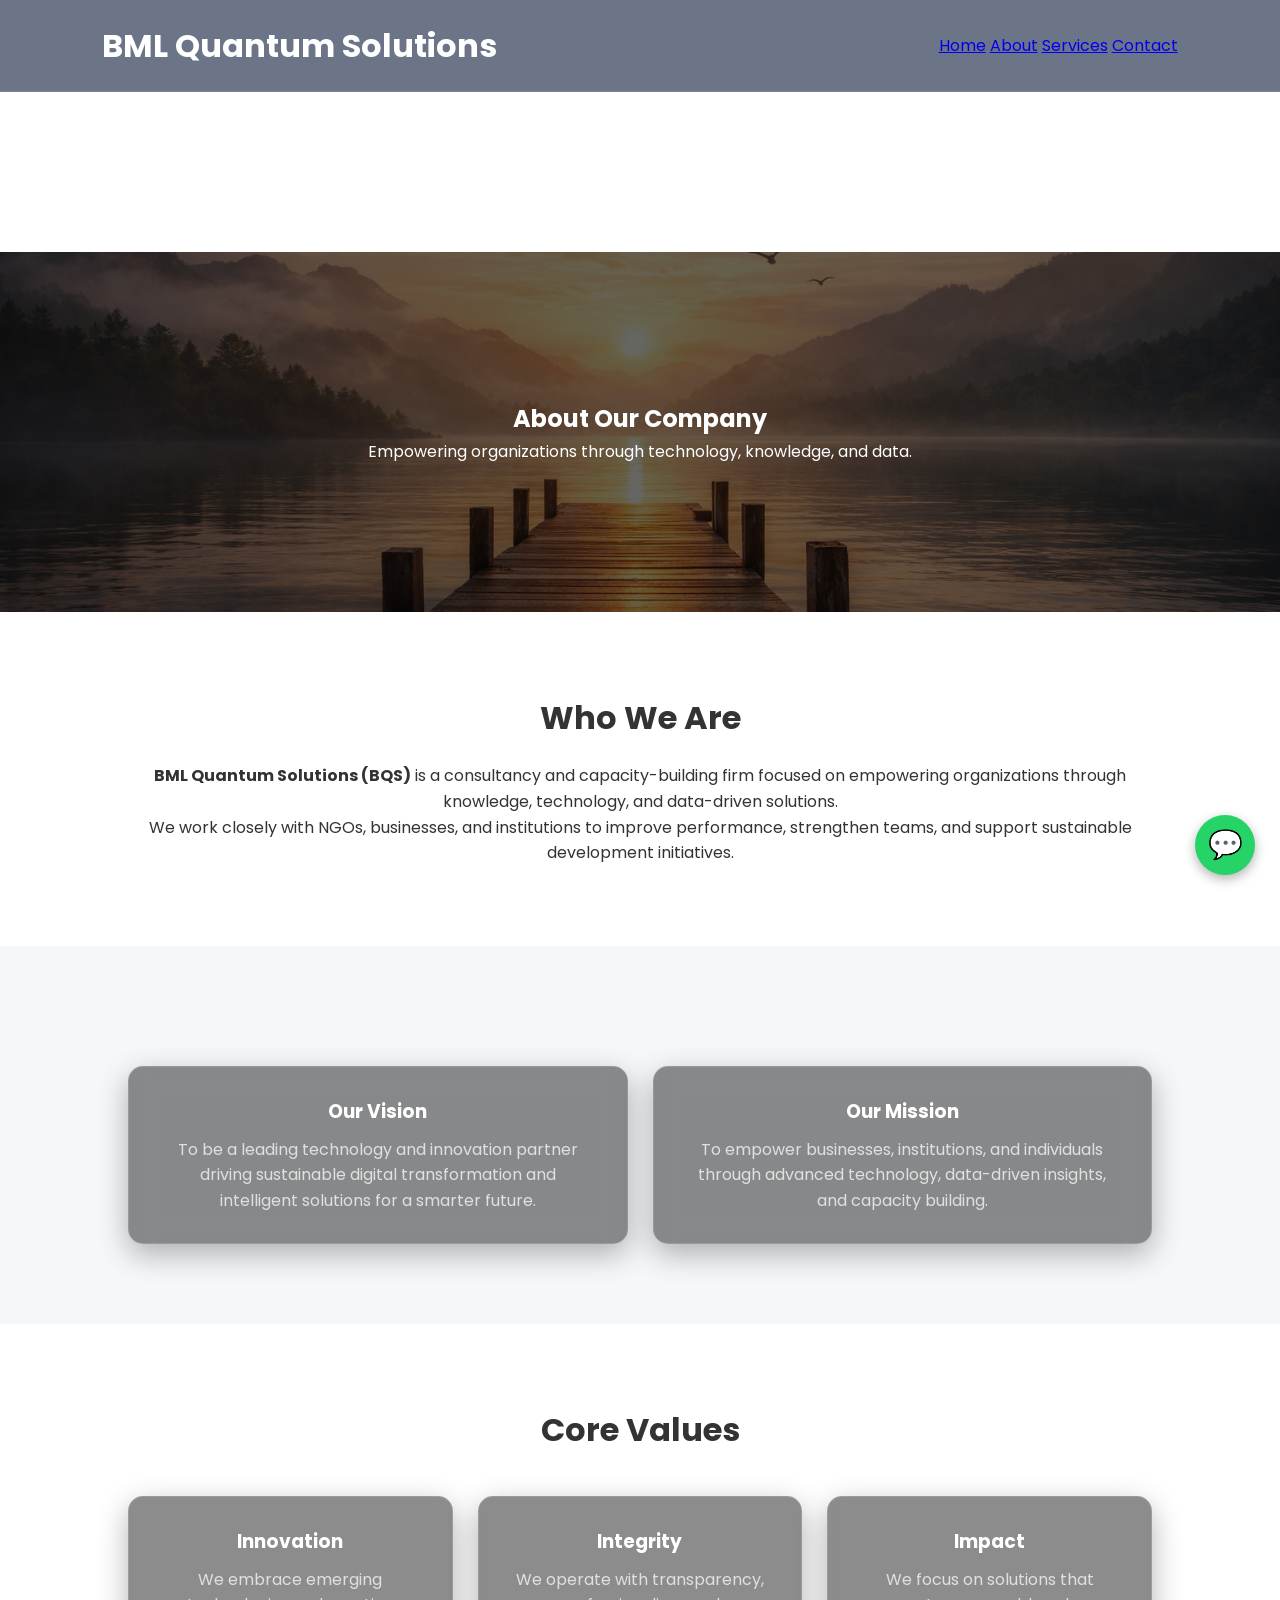
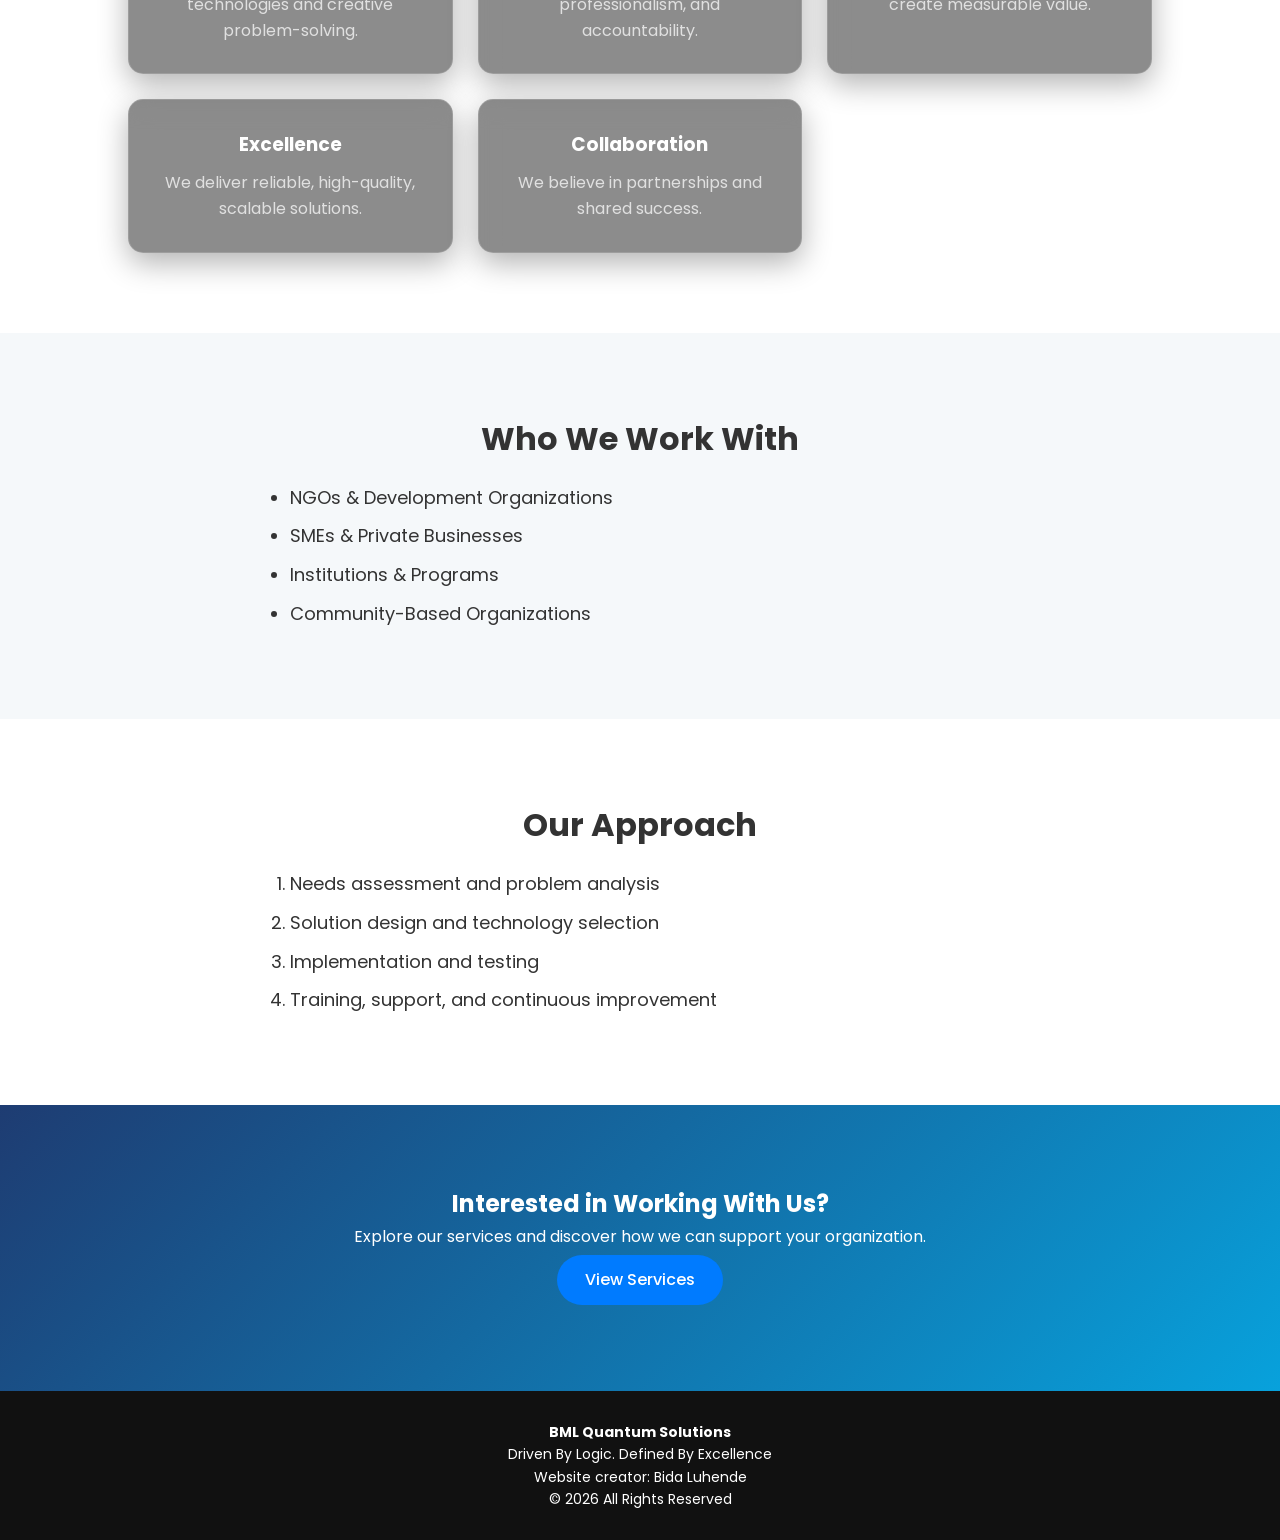
==== about.html @ d6b13e81 "initial commit" ====
<!DOCTYPE html>
<html>

<head>

<meta charset="UTF-8">
<meta name="viewport" content="width=device-width, initial-scale=1.0">

<title>About | BML Quantum Solutions</title>

<link rel="stylesheet" href="style.css">


<link href="https://fonts.googleapis.com/css2?family=Poppins:wght@300;400;600&display=swap" rel="stylesheet">

</head>

<a href="https://wa.me/255744140846" class="whatsapp-float" target="_blank">
💬
</a>
<script src="script.js"></script>

<body>

<header class="navbar">

<h1 class="logo">BML Quantum Solutions</h1>

<nav>
<a href="index.html">Home</a>
<a href="about.html">About</a>
<a href="services.html">Services</a>
<a href="contact.html">Contact</a>
</nav>

</header>

<!--  Section  -->
<section class="section reveal"></section>
<!-- HERO BANNER -->

<section class="page-hero">

<h2>About Our Company</h2>

<p>Empowering organizations through technology, knowledge, and data.</p>

</section>


<!-- WHO WE ARE -->

<section class="section">

<h2>Who We Are</h2>

<p>
<strong>BML Quantum Solutions (BQS)</strong> is a consultancy and capacity-building firm focused on empowering organizations through knowledge, technology, and data-driven solutions.
</p>

<p>
We work closely with NGOs, businesses, and institutions to improve performance, strengthen teams, and support sustainable development initiatives.
</p>

</section>


<!-- VISION + MISSION -->

<section class="section bg-light">

<div class="services-grid">

<div class="card">
<h3>Our Vision</h3>
<p>
To be a leading technology and innovation partner driving sustainable digital transformation and intelligent solutions for a smarter future.
</p>
</div>

<div class="card">
<h3>Our Mission</h3>
<p>
To empower businesses, institutions, and individuals through advanced technology, data-driven insights, and capacity building.
</p>
</div>

</div>

</section>


<!-- VALUES -->

<section class="section">

<h2>Core Values</h2>

<div class="services-grid">

<div class="card">
<h3>Innovation</h3>
<p>We embrace emerging technologies and creative problem-solving.</p>
</div>

<div class="card">
<h3>Integrity</h3>
<p>We operate with transparency, professionalism, and accountability.</p>
</div>

<div class="card">
<h3>Impact</h3>
<p>We focus on solutions that create measurable value.</p>
</div>

<div class="card">
<h3>Excellence</h3>
<p>We deliver reliable, high-quality, scalable solutions.</p>
</div>

<div class="card">
<h3>Collaboration</h3>
<p>We believe in partnerships and shared success.</p>
</div>

</div>

</section>


<!-- WHO WE WORK WITH -->

<section class="section bg-light">

<h2>Who We Work With</h2>

<ul class="list">

<li>NGOs & Development Organizations</li>
<li>SMEs & Private Businesses</li>
<li>Institutions & Programs</li>
<li>Community-Based Organizations</li>

</ul>

</section>


<!-- APPROACH -->

<section class="section">

<h2>Our Approach</h2>

<ol class="list">

<li>Needs assessment and problem analysis</li>
<li>Solution design and technology selection</li>
<li>Implementation and testing</li>
<li>Training, support, and continuous improvement</li>

</ol>

</section>


<!-- CALL TO ACTION -->

<section class="cta">

<h2>Interested in Working With Us?</h2>

<p>Explore our services and discover how we can support your organization.</p>

<a href="services.html" class="btn">View Services</a>

</section>


<footer>

<p><strong>BML Quantum Solutions</strong></p>

<p>Driven By Logic. Defined By Excellence</p>

<p>Website creator: Bida Luhende</p>

<p>© 2026 All Rights Reserved</p>

</footer>

</body>

</html>
---- style.css ----
/* ================= GLOBAL RESET ================= */

*{
margin:0;
padding:0;
box-sizing:border-box;
}

body{
font-family:'Poppins', sans-serif;
line-height:1.6;
color:#333;
background:#ffffff;
overflow-x:hidden;
}

/* ================= NAVBAR (GLASS) ================= */

.navbar{
position:sticky;
top:0;

display:flex;
justify-content:space-between;
align-items:center;

padding:20px 8%;

background:rgba(10,26,58,0.6);
backdrop-filter:blur(12px);

color:white;
z-index:1000;
border-bottom:1px solid rgba(255,255,255,0.1);
}

/* ================= HERO ================= */

.hero{
height:90vh;

background:
linear-gradient(rgba(0,0,0,0.5),rgba(0,0,0,0.5)),
url("images/technology.png");

background-size:cover;
background-position:center;

display:flex;
align-items:center;
justify-content:center;
text-align:center;

color:white;
padding:20px;
}

.hero h2{
font-size:50px;
margin-bottom:20px;
}

.hero p{
font-size:20px;
margin-bottom:25px;
}

/* ================= VIDEO HERO ================= */

.video-hero{
position:relative;
height:90vh;
overflow:hidden;

display:flex;
align-items:center;
justify-content:center;
text-align:center;
color:white;
}

.hero-video{
position:absolute;
top:0;
left:0;
width:100%;
height:100%;
object-fit:cover;
z-index:-1;
}

/* GLASS OVERLAY */

.hero-overlay{
background:rgba(255,255,255,0.08);
backdrop-filter:blur(12px);
border:1px solid rgba(255,255,255,0.2);

padding:40px;
border-radius:15px;
}

.hero-overlay h2{
font-size:50px;
margin-bottom:20px;
}

.hero-overlay p{
font-size:20px;
margin-bottom:25px;
}

/* ================= PAGE HERO ================= */

.page-hero{
height:40vh;

display:flex;
flex-direction:column;
align-items:center;
justify-content:center;

text-align:center;
color:white;

background:
linear-gradient(rgba(0,0,0,0.6),rgba(0,0,0,0.6)),
url("images/about.png");

background-size:cover;
background-position:center;
}

.services-hero{
background:
linear-gradient(rgba(0,0,0,0.6),rgba(0,0,0,0.6)),
url("images/services.png");
}

.contact-hero{
background:
linear-gradient(rgba(0,0,0,0.6),rgba(0,0,0,0.6)),
url("images/contact.png");
}

/* ================= BUTTONS ================= */

.btn{
display:inline-block;
padding:12px 28px;
background:#007bff;
color:white;
text-decoration:none;
border-radius:30px;
margin:6px;
font-weight:500;
transition:0.3s;
}

.btn:hover{
background:#0056b3;
transform:translateY(-2px);
}

.btn-outline{
background:transparent;
border:2px solid white;
}

/* ================= SECTIONS ================= */

.section{
padding:80px 10%;
text-align:center;
}

.section h2{
font-size:32px;
margin-bottom:20px;
}

.bg-light{
background:#f5f8fa;
}

/* ================= GRID ================= */

.services-grid{
display:grid;
grid-template-columns:repeat(auto-fit,minmax(250px,1fr));
gap:25px;
margin-top:40px;
}

/* ================= GLASSMORPHISM CARD ================= */

.card{

background: rgba(0, 0, 0, 0.45); /* darker glass */

backdrop-filter: blur(12px);

border: 1px solid rgba(255,255,255,0.2);

padding: 30px;
border-radius: 15px;

box-shadow: 0 10px 30px rgba(0,0,0,0.3);

/* ✅ TEXT FIX */
color: white;

transition: all 0.4s ease;
}

.card:hover{
transform: translateY(-10px) scale(1.03);
box-shadow: 0 20px 50px rgba(0,0,0,0.4);
}

/* TEXT HIERARCHY */

.card h3{
margin-bottom:10px;
color:#ffffff;
}

.card p,
.card li{
color:#e0e0e0;
}

.card ul{
padding-left:18px;
}

.card li{
margin-bottom:6px;
}

.card{
border: 1px solid rgba(255,255,255,0.15);
}

.card:hover{
box-shadow: 0 0 25px rgba(0,123,255,0.3);
}

/* ================= LIST ================= */

.list{
max-width:700px;
margin:auto;
margin-top:20px;
text-align:left;
}

.list li{
margin:10px 0;
font-size:18px;
}

/* ================= CONTACT FORM ================= */

.contact-form{
max-width:600px;
margin:auto;
display:flex;
flex-direction:column;
gap:15px;
margin-top:30px;
}

.contact-form input,
.contact-form textarea{
padding:12px;
border-radius:8px;
border:1px solid #ccc;
font-size:16px;
}

.contact-form textarea{
resize:none;
}

/* ================= CTA ================= */

.cta{
padding:80px 10%;
text-align:center;
color:white;

background: linear-gradient(-45deg,#0a1a3a,#007bff,#00c3ff,#1e3c72);
background-size:400% 400%;
animation:gradientMove 10s ease infinite;
}

/* ================= FOOTER ================= */

footer{
background:#111;
color:white;
text-align:center;
padding:30px;
font-size:14px;
}

/* ================= WHATSAPP BUTTON ================= */

.whatsapp-float{
position:fixed;
bottom:25px;
right:25px;

background:#25D366;
color:white;

font-size:28px;

width:60px;
height:60px;

display:flex;
align-items:center;
justify-content:center;

border-radius:50%;

text-decoration:none;

box-shadow:0 4px 12px rgba(0,0,0,0.3);

z-index:1000;

transition:0.3s;
}

.whatsapp-float:hover{
transform:scale(1.1);
}

/* ================= SCROLL ANIMATION ================= */

.reveal{
opacity:0;
transform:translateY(60px);
transition:all 1s ease;
}

.reveal.active{
opacity:1;
transform:translateY(0);
}

/* ================= STATS ================= */

.stats{
display:flex;
justify-content:center;
gap:60px;
padding:80px;
background:#f5f7fa;
text-align:center;
}

.stat h2{
font-size:48px;
color:#007bff;
}

/* ================= GRADIENT ANIMATION ================= */

@keyframes gradientMove{
0%{background-position:0% 50%;}
50%{background-position:100% 50%;}
100%{background-position:0% 50%;}
}

/* ================= MOBILE ================= */

@media(max-width:768px){

.navbar{
flex-direction:column;
gap:10px;
}

.hero h2,
.hero-overlay h2{
font-size:32px;
}

.section{
padding:60px 8%;
}

.stats{
flex-direction:column;
gap:30px;
}

}
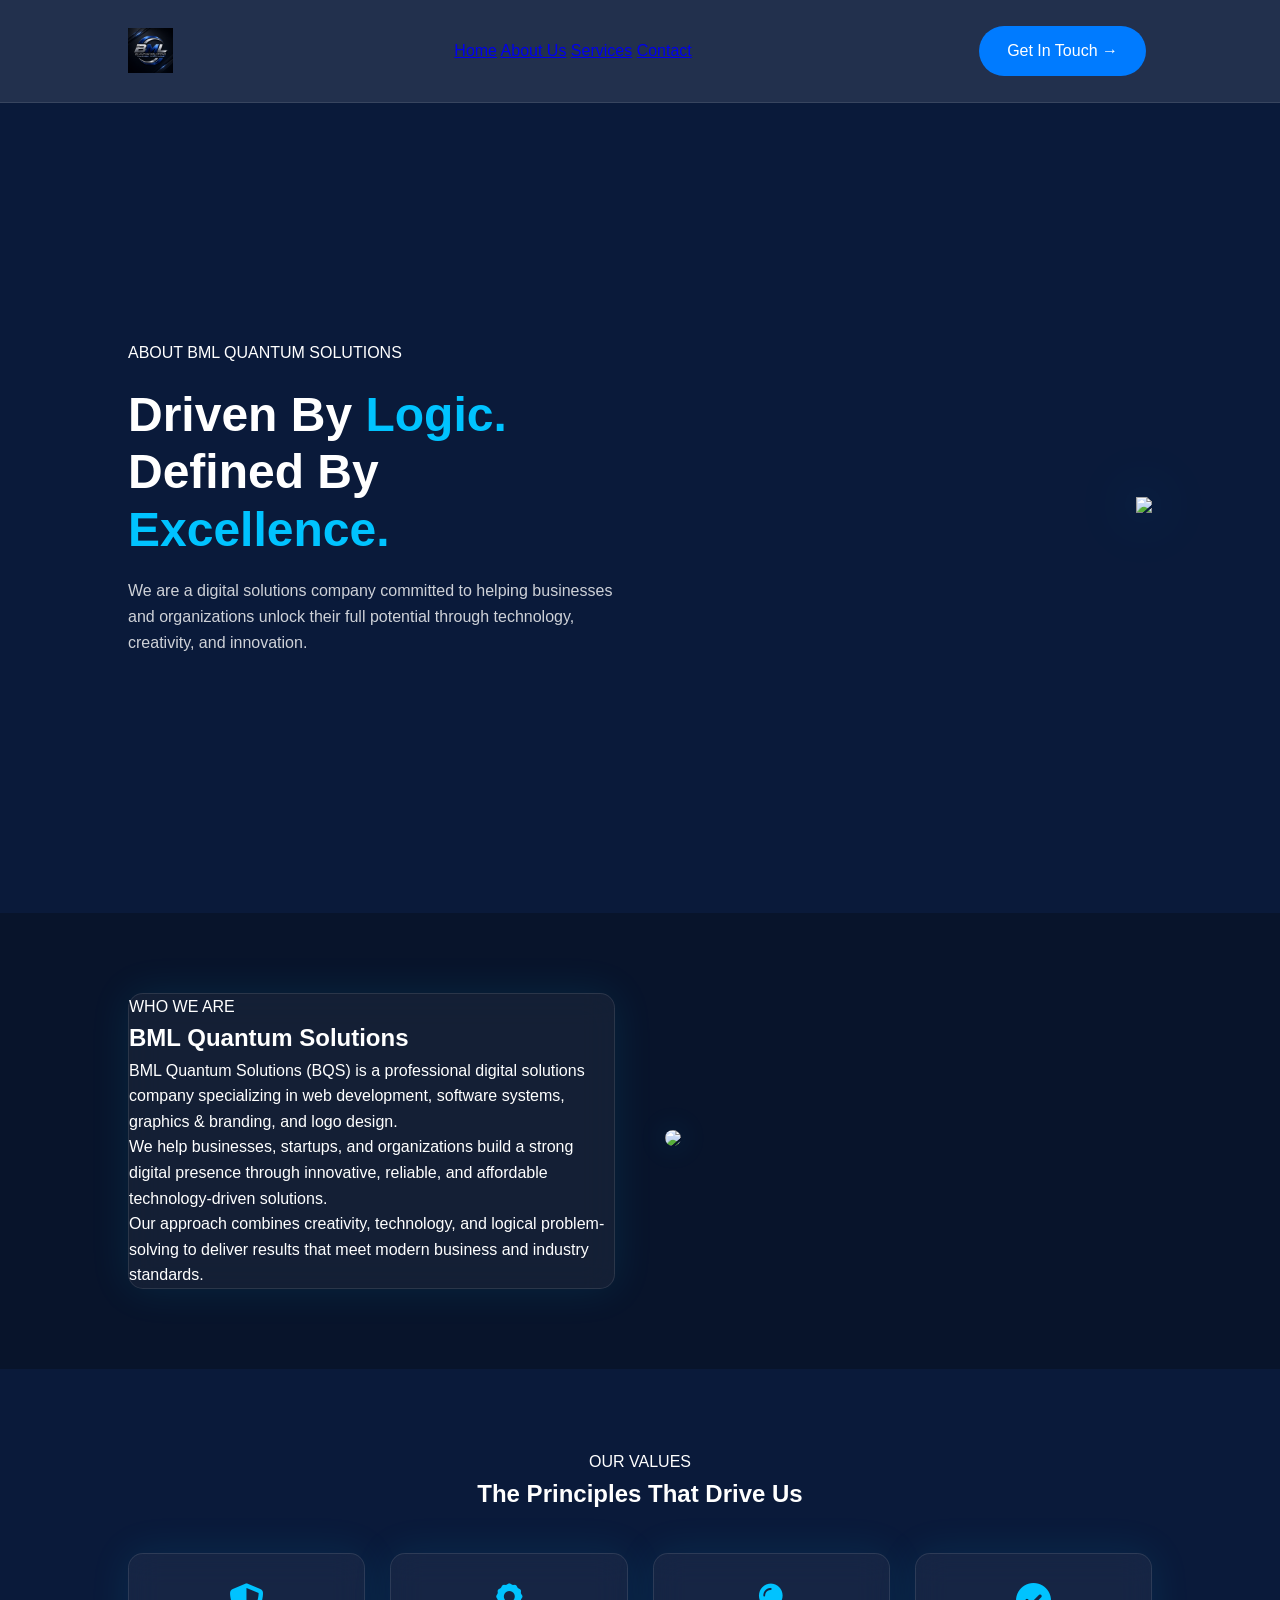
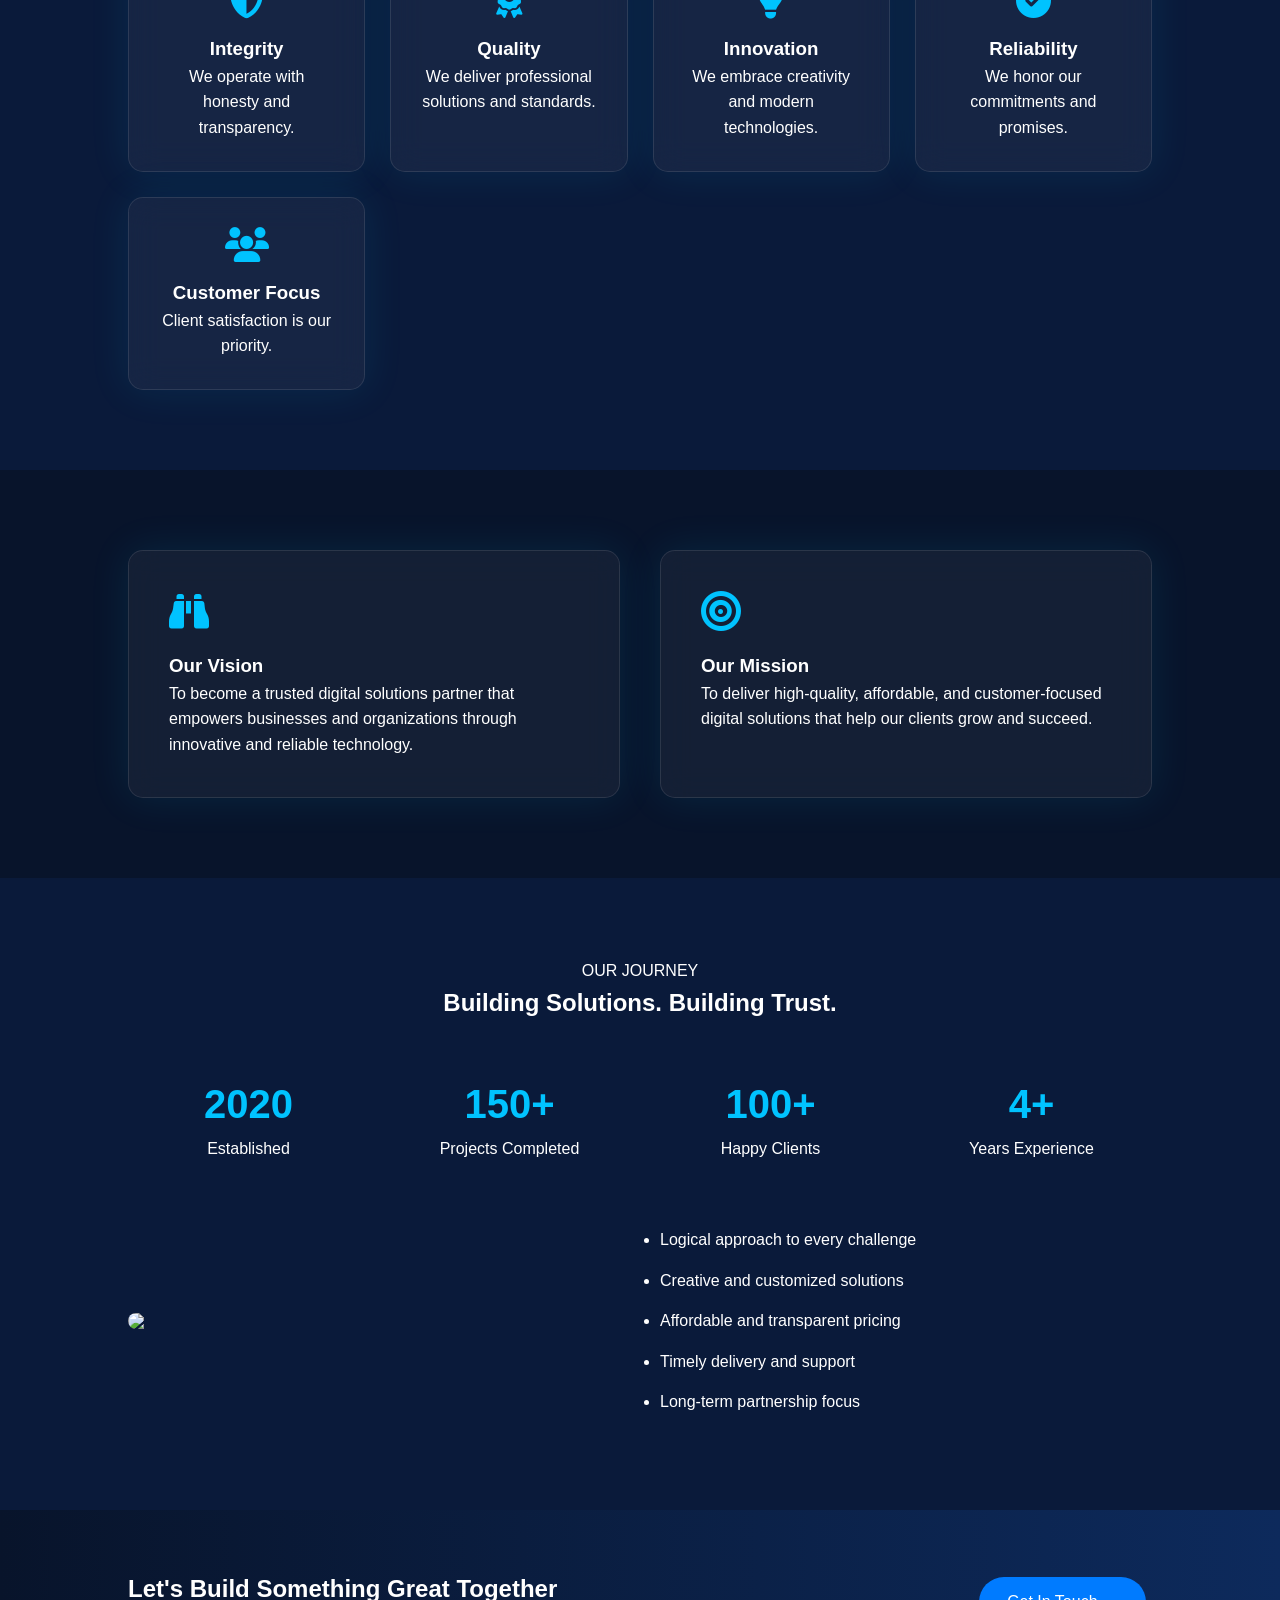
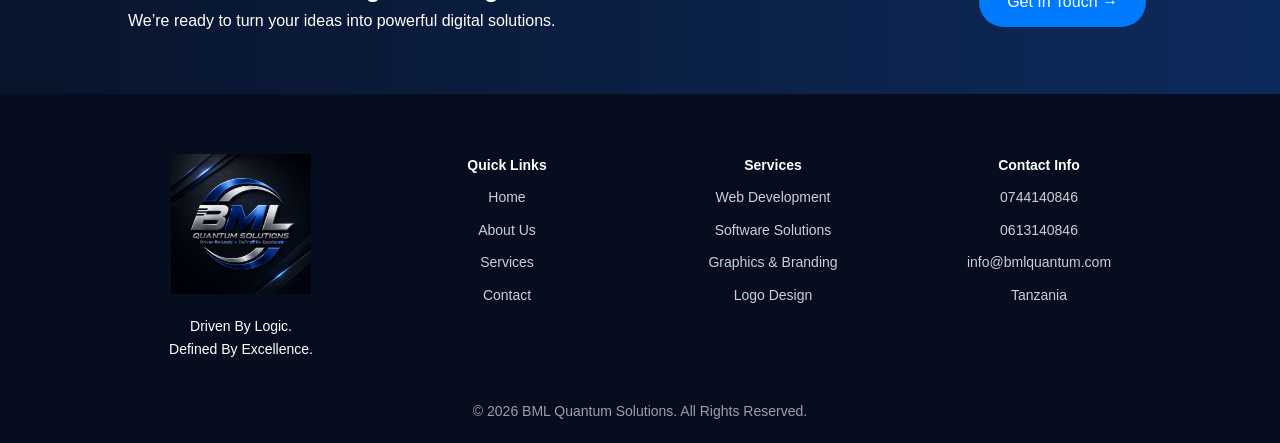
==== commit c9ba1e6d: "Modifying the templates to have a proffesional appearance" ====
--- a/about.html
+++ b/about.html
@@ -1,194 +1,309 @@
 <!DOCTYPE html>
-<html>
+<html lang="en">
 
 <head>
-
 <meta charset="UTF-8">
 <meta name="viewport" content="width=device-width, initial-scale=1.0">
 
-<title>About | BML Quantum Solutions</title>
+<title>About Us | BML Quantum Solutions</title>
 
 <link rel="stylesheet" href="style.css">
 
-
-<link href="https://fonts.googleapis.com/css2?family=Poppins:wght@300;400;600&display=swap" rel="stylesheet">
+<!-- FONT AWESOME -->
+<link rel="stylesheet"
+href="https://cdnjs.cloudflare.com/ajax/libs/font-awesome/6.5.0/css/all.min.css">
 
 </head>
 
-<a href="https://wa.me/255744140846" class="whatsapp-float" target="_blank">
-💬
-</a>
-<script src="script.js"></script>
-
 <body>
 
+<!-- NAVBAR -->
+
 <header class="navbar">
 
-<h1 class="logo">BML Quantum Solutions</h1>
+<img src="images/Bqs_logo.png" class="logo-img">
 
 <nav>
 <a href="index.html">Home</a>
-<a href="about.html">About</a>
+<a href="about.html" class="active">About Us</a>
 <a href="services.html">Services</a>
 <a href="contact.html">Contact</a>
 </nav>
 
+<a href="contact.html" class="btn">Get In Touch →</a>
+
 </header>
 
-<!--  Section  -->
-<section class="section reveal"></section>
-<!-- HERO BANNER -->
-
-<section class="page-hero">
-
-<h2>About Our Company</h2>
-
-<p>Empowering organizations through technology, knowledge, and data.</p>
-
-</section>
-
+<!-- HERO -->
+
+<section class="hero-pro">
+
+<div class="hero-left">
+
+<p class="tag">ABOUT BML QUANTUM SOLUTIONS</p>
+
+<h1>
+Driven By <span>Logic.</span><br>
+Defined By <span>Excellence.</span>
+</h1>
+
+<p class="hero-desc">
+We are a digital solutions company committed to helping businesses and organizations unlock their full potential through technology, creativity, and innovation.
+</p>
+
+</div>
+
+<div class="hero-right">
+
+<img src="images/about-hero.png" class="hero-img">
+
+</div>
+
+</section>
 
 <!-- WHO WE ARE -->
 
-<section class="section">
-
-<h2>Who We Are</h2>
-
-<p>
-<strong>BML Quantum Solutions (BQS)</strong> is a consultancy and capacity-building firm focused on empowering organizations through knowledge, technology, and data-driven solutions.
-</p>
-
-<p>
-We work closely with NGOs, businesses, and institutions to improve performance, strengthen teams, and support sustainable development initiatives.
-</p>
-
-</section>
-
-
-<!-- VISION + MISSION -->
-
-<section class="section bg-light">
-
-<div class="services-grid">
-
-<div class="card">
+<section class="about-section">
+
+<div class="about-grid">
+
+<div class="about-text glass-card">
+
+<p class="tag">WHO WE ARE</p>
+
+<h2>BML Quantum Solutions</h2>
+
+<p>
+BML Quantum Solutions (BQS) is a professional digital solutions company specializing in web development, software systems, graphics & branding, and logo design.
+</p>
+
+<p>
+We help businesses, startups, and organizations build a strong digital presence through innovative, reliable, and affordable technology-driven solutions.
+</p>
+
+<p>
+Our approach combines creativity, technology, and logical problem-solving to deliver results that meet modern business and industry standards.
+</p>
+
+</div>
+
+<div class="about-image">
+
+<img src="images/team.jpg">
+
+</div>
+
+</div>
+
+</section>
+
+<!-- VALUES -->
+
+<section class="values-section">
+
+<p class="tag center">OUR VALUES</p>
+
+<h2 class="center">The Principles That Drive Us</h2>
+
+<div class="values-grid">
+
+<div class="value-card glass-card">
+<i class="fas fa-shield-alt"></i>
+<h3>Integrity</h3>
+<p>We operate with honesty and transparency.</p>
+</div>
+
+<div class="value-card glass-card">
+<i class="fas fa-award"></i>
+<h3>Quality</h3>
+<p>We deliver professional solutions and standards.</p>
+</div>
+
+<div class="value-card glass-card">
+<i class="fas fa-lightbulb"></i>
+<h3>Innovation</h3>
+<p>We embrace creativity and modern technologies.</p>
+</div>
+
+<div class="value-card glass-card">
+<i class="fas fa-check-circle"></i>
+<h3>Reliability</h3>
+<p>We honor our commitments and promises.</p>
+</div>
+
+<div class="value-card glass-card">
+<i class="fas fa-users"></i>
+<h3>Customer Focus</h3>
+<p>Client satisfaction is our priority.</p>
+</div>
+
+</div>
+
+</section>
+
+<!-- VISION & MISSION -->
+
+<section class="vision-section">
+
+<div class="vision-grid">
+
+<div class="vision-card glass-card">
+
+<i class="fas fa-binoculars"></i>
+
 <h3>Our Vision</h3>
-<p>
-To be a leading technology and innovation partner driving sustainable digital transformation and intelligent solutions for a smarter future.
-</p>
-</div>
-
-<div class="card">
+
+<p>
+To become a trusted digital solutions partner that empowers businesses and organizations through innovative and reliable technology.
+</p>
+
+</div>
+
+<div class="vision-card glass-card">
+
+<i class="fas fa-bullseye"></i>
+
 <h3>Our Mission</h3>
-<p>
-To empower businesses, institutions, and individuals through advanced technology, data-driven insights, and capacity building.
-</p>
-</div>
-
-</div>
-
-</section>
-
-
-<!-- VALUES -->
-
-<section class="section">
-
-<h2>Core Values</h2>
-
-<div class="services-grid">
-
-<div class="card">
-<h3>Innovation</h3>
-<p>We embrace emerging technologies and creative problem-solving.</p>
-</div>
-
-<div class="card">
-<h3>Integrity</h3>
-<p>We operate with transparency, professionalism, and accountability.</p>
-</div>
-
-<div class="card">
-<h3>Impact</h3>
-<p>We focus on solutions that create measurable value.</p>
-</div>
-
-<div class="card">
-<h3>Excellence</h3>
-<p>We deliver reliable, high-quality, scalable solutions.</p>
-</div>
-
-<div class="card">
-<h3>Collaboration</h3>
-<p>We believe in partnerships and shared success.</p>
-</div>
-
-</div>
-
-</section>
-
-
-<!-- WHO WE WORK WITH -->
-
-<section class="section bg-light">
-
-<h2>Who We Work With</h2>
-
-<ul class="list">
-
-<li>NGOs & Development Organizations</li>
-<li>SMEs & Private Businesses</li>
-<li>Institutions & Programs</li>
-<li>Community-Based Organizations</li>
-
+
+<p>
+To deliver high-quality, affordable, and customer-focused digital solutions that help our clients grow and succeed.
+</p>
+
+</div>
+
+</div>
+
+</section>
+
+<!-- JOURNEY -->
+
+<section class="journey-section">
+
+<p class="tag center">OUR JOURNEY</p>
+
+<h2 class="center">Building Solutions. Building Trust.</h2>
+
+<div class="journey-grid">
+
+<div class="journey-box">
+<h3>2020</h3>
+<p>Established</p>
+</div>
+
+<div class="journey-box">
+<h3>150+</h3>
+<p>Projects Completed</p>
+</div>
+
+<div class="journey-box">
+<h3>100+</h3>
+<p>Happy Clients</p>
+</div>
+
+<div class="journey-box">
+<h3>4+</h3>
+<p>Years Experience</p>
+</div>
+
+</div>
+
+<div class="journey-content">
+
+<img src="images/business.jpg">
+
+<ul>
+<li>Logical approach to every challenge</li>
+<li>Creative and customized solutions</li>
+<li>Affordable and transparent pricing</li>
+<li>Timely delivery and support</li>
+<li>Long-term partnership focus</li>
 </ul>
 
-</section>
-
-
-<!-- APPROACH -->
-
-<section class="section">
-
-<h2>Our Approach</h2>
-
-<ol class="list">
-
-<li>Needs assessment and problem analysis</li>
-<li>Solution design and technology selection</li>
-<li>Implementation and testing</li>
-<li>Training, support, and continuous improvement</li>
-
-</ol>
-
-</section>
-
-
-<!-- CALL TO ACTION -->
-
-<section class="cta">
-
-<h2>Interested in Working With Us?</h2>
-
-<p>Explore our services and discover how we can support your organization.</p>
-
-<a href="services.html" class="btn">View Services</a>
-
-</section>
-
-
-<footer>
-
-<p><strong>BML Quantum Solutions</strong></p>
-
-<p>Driven By Logic. Defined By Excellence</p>
-
-<p>Website creator: Bida Luhende</p>
-
-<p>© 2026 All Rights Reserved</p>
+</div>
+
+</section>
+
+<!-- CTA -->
+
+<section class="cta-about">
+
+<div>
+
+<h2>Let's Build Something Great Together</h2>
+
+<p>We’re ready to turn your ideas into powerful digital solutions.</p>
+
+</div>
+
+<a href="contact.html" class="btn">
+Get In Touch →
+</a>
+
+</section>
+
+<!-- FOOTER -->
+
+<footer class="footer-pro">
+
+<div class="footer-grid">
+
+<div>
+
+<img src="images/Bqs_logo.png" class="footer-logo">
+
+<p>
+Driven By Logic.<br>
+Defined By Excellence.
+</p>
+
+</div>
+
+<div>
+
+<h4>Quick Links</h4>
+
+<ul>
+<li>Home</li>
+<li>About Us</li>
+<li>Services</li>
+<li>Contact</li>
+</ul>
+
+</div>
+
+<div>
+
+<h4>Services</h4>
+
+<ul>
+<li>Web Development</li>
+<li>Software Solutions</li>
+<li>Graphics & Branding</li>
+<li>Logo Design</li>
+</ul>
+
+</div>
+
+<div>
+
+<h4>Contact Info</h4>
+
+<ul>
+<li>0744140846</li>
+<li>0613140846</li>
+<li>info@bmlquantum.com</li>
+<li>Tanzania</li>
+</ul>
+
+</div>
+
+</div>
+
+<p class="copyright">
+© 2026 BML Quantum Solutions. All Rights Reserved.
+</p>
 
 </footer>
 
 </body>
-
 </html>
--- a/style.css
+++ b/style.css
@@ -399,4 +399,749 @@
 gap:30px;
 }
 
+}
+
+/* LOGO */
+
+/* LOGO BASE */
+
+.logo-img{
+height:45px;
+transition: all 0.4s ease;
+cursor:pointer;
+}
+
+/* HOVER EFFECT */
+
+.logo-img:hover{
+
+transform: rotate(8deg) scale(1.1);
+
+/* GLOW EFFECT */
+filter: drop-shadow(0 0 8px rgba(0,123,255,0.7))
+        drop-shadow(0 0 15px rgba(0,195,255,0.5));
+
+}
+
+.logo-img{
+animation: floatLogo 4s ease-in-out infinite;
+}
+
+@keyframes floatLogo{
+
+0%{ transform: translateY(0px); }
+50%{ transform: translateY(-5px); }
+100%{ transform: translateY(0px); }
+
+}
+
+/* ================= INTRO SCREEN ================= */
+
+#intro{
+position:fixed;
+top:0;
+left:0;
+
+width:100%;
+height:100vh;
+
+background:#0a1a3a;
+
+display:flex;
+align-items:center;
+justify-content:center;
+
+z-index:2000;
+overflow:hidden;
+
+/* fade out after animation */
+animation: fadeOut 1s ease forwards;
+animation-delay: 5s;
+}
+
+/* CONTENT */
+
+.intro-content{
+position:relative;
+text-align:center;
+color:white;
+z-index:2;
+}
+
+/* LOGO */
+
+.intro-logo{
+width:100px;
+margin-bottom:20px;
+
+/* 👇 IMPORTANT FIX */
+opacity:1;
+
+animation: logoReveal 1.5s ease forwards;
+}
+
+/* LOGO ANIMATION */
+
+@keyframes logoReveal{
+
+0%{
+opacity:0;
+transform: scale(0.5);
+}
+
+100%{
+opacity:1;
+transform: scale(1);
+}
+
+}
+
+/* TYPING TEXT */
+
+#typing-text{
+font-size:28px;
+letter-spacing:2px;
+margin-bottom:10px;
+}
+
+/* SUBTEXT */
+
+.intro-sub{
+opacity:0.7;
+font-size:14px;
+}
+
+/* PARTICLES */
+
+#particles{
+position:absolute;
+top:0;
+left:0;
+width:100%;
+height:100%;
+z-index:1;
+}
+
+/* FADE OUT */
+
+@keyframes fadeOut{
+to{
+opacity:0;
+visibility:hidden;
+}
+}
+
+/* HERO PRO */
+
+.hero-pro{
+display:flex;
+align-items:center;
+justify-content:space-between;
+
+padding:100px 10%;
+
+background:#0a1a3a;
+color:white;
+
+min-height:90vh;
+}
+
+.hero-left{
+max-width:600px;
+}
+
+.hero-left h1{
+font-size:48px;
+margin:20px 0;
+}
+
+.hero-left span{
+color:#00c3ff;
+}
+
+.hero-desc{
+margin-bottom:25px;
+opacity:0.8;
+}
+
+.hero-buttons{
+margin-top:20px;
+}
+
+.hero-right img{
+width:450px;
+animation: float 6s ease-in-out infinite;
+}
+
+/* FLOAT ANIMATION */
+
+@keyframes float{
+0%{transform:translateY(0);}
+50%{transform:translateY(-15px);}
+100%{transform:translateY(0);}
+}
+
+/* NAVBAR */
+
+.navbar{
+position:sticky;
+top:0;
+
+display:flex;
+justify-content:space-between;
+align-items:center;
+
+padding:20px 10%;
+
+background:rgba(10,26,58,0.9);
+backdrop-filter:blur(10px);
+color:white;
+}
+
+/* GLASS CARDS */
+
+.glass-card{
+background:rgba(255,255,255,0.05);
+backdrop-filter:blur(15px);
+
+border:1px solid rgba(255,255,255,0.1);
+
+color:white;
+}
+
+.icon{
+width:70px;
+height:70px;
+
+display:flex;
+align-items:center;
+justify-content:center;
+
+border-radius:50%;
+
+background:rgba(0,195,255,0.1);
+border:1px solid rgba(0,195,255,0.3);
+
+font-size:28px;
+color:#00c3ff;
+
+margin:0 auto 20px;
+
+transition:0.3s;
+}
+
+.card:hover .icon{
+background:#00c3ff;
+color:#0a1a3a;
+transform:scale(1.1);
+}
+
+/* PROCESS SECTION */
+
+.process{
+padding:80px 10%;
+text-align:center;
+background:#f5f7fa;
+}
+
+.process-grid{
+display:flex;
+justify-content:center;
+gap:40px;
+margin-top:40px;
+flex-wrap:wrap;
+}
+
+.step i{
+font-size:30px;
+color:#007bff;
+margin-bottom:10px;
+}
+
+/* WHY US */
+
+.why-us{
+background:#0a1a3a;
+color:white;
+padding:80px 10%;
+text-align:center;
+}
+
+.why-grid{
+display:grid;
+grid-template-columns:repeat(auto-fit,minmax(200px,1fr));
+gap:30px;
+margin-top:40px;
+}
+
+.why-grid div{
+padding:20px;
+border:1px solid rgba(255,255,255,0.1);
+border-radius:10px;
+}
+
+.why-grid i{
+font-size:30px;
+margin-bottom:10px;
+color:#00c3ff;
+}
+
+/* CTA */
+
+.cta{
+background:#0d2a5c;
+color:white;
+text-align:center;
+padding:60px;
+}
+
+/* ================= CONTACT HERO ================= */
+
+.hero-pro{
+display:flex;
+justify-content:space-between;
+align-items:center;
+
+padding:100px 10%;
+background:#0a1a3a;
+color:white;
+}
+
+.hero-left{
+max-width:50%;
+}
+
+.hero-left h1{
+font-size:48px;
+line-height:1.2;
+}
+
+.hero-left span{
+color:#00c3ff;
+}
+
+.hero-desc{
+margin:20px 0;
+opacity:0.8;
+}
+
+.hero-img{
+width:400px;
+filter: drop-shadow(0 0 30px rgba(0,195,255,0.4));
+}
+
+/* ================= CONTACT SECTION ================= */
+
+.contact-section{
+padding:80px 10%;
+background: radial-gradient(circle at top, #0f2a5c, #08142b);
+}
+
+.contact-container{
+display:grid;
+grid-template-columns:1fr 1fr;
+gap:40px;
+}
+
+/* ================= GLASS CARD ================= */
+
+.glass-card{
+background: rgba(255,255,255,0.05);
+backdrop-filter: blur(15px);
+border:1px solid rgba(255,255,255,0.1);
+border-radius:15px;
+box-shadow:0 0 40px rgba(0,195,255,0.1);
+}
+
+/* ================= FORM ================= */
+
+.contact-form-box{
+padding:35px;
+}
+
+.contact-form-box h2{
+margin-bottom:20px;
+}
+
+.contact-form input,
+.contact-form textarea{
+width:100%;
+padding:14px;
+margin:10px 0;
+
+border-radius:10px;
+border:1px solid rgba(255,255,255,0.15);
+
+background: rgba(255,255,255,0.03);
+color:white;
+
+transition:0.3s;
+}
+
+/* INPUT GLOW */
+
+.contact-form input:focus,
+.contact-form textarea:focus{
+outline:none;
+border-color:#00c3ff;
+box-shadow:0 0 10px rgba(0,195,255,0.5);
+}
+
+/* BUTTON */
+
+.contact-form button{
+width:100%;
+margin-top:10px;
+
+background: linear-gradient(45deg,#007bff,#00c3ff);
+border:none;
+padding:14px;
+border-radius:10px;
+
+font-weight:600;
+cursor:pointer;
+
+transition:0.3s;
+}
+
+.contact-form button:hover{
+transform:scale(1.03);
+box-shadow:0 0 20px rgba(0,195,255,0.5);
+}
+
+.form-note{
+font-size:12px;
+opacity:0.6;
+margin-top:10px;
+}
+
+/* ================= CONTACT INFO ================= */
+
+.contact-info{
+padding:35px;
+}
+
+.contact-info h2{
+margin-bottom:20px;
+}
+
+/* ICON ROW */
+
+.info-item{
+display:flex;
+align-items:center;
+gap:15px;
+margin:25px 0;
+}
+
+/* ICON CIRCLE */
+
+.info-item i{
+width:45px;
+height:45px;
+
+display:flex;
+align-items:center;
+justify-content:center;
+
+border-radius:50%;
+
+background: rgba(0,123,255,0.2);
+color:#00c3ff;
+
+font-size:18px;
+
+box-shadow:0 0 15px rgba(0,195,255,0.3);
+}
+
+/* ================= EXTRA SECTION ================= */
+
+.contact-extra{
+display:grid;
+grid-template-columns:1fr 1fr;
+gap:40px;
+
+padding:80px 10%;
+background:#08142b;
+color:white;
+}
+
+.extra-left ul{
+margin-top:20px;
+}
+
+.extra-left li{
+margin:10px 0;
+}
+
+.extra-right{
+padding:30px;
+text-align:center;
+}
+
+/* CTA BUTTON */
+
+.extra-right .btn{
+margin-top:15px;
+display:inline-block;
+}
+
+/* ================= FOOTER ================= */
+
+footer{
+background:#050d1f;
+color:white;
+padding:40px 10%;
+text-align:center;
+}
+
+/* ================= MOBILE ================= */
+
+@media(max-width:768px){
+
+.hero-pro{
+flex-direction:column;
+text-align:center;
+}
+
+.hero-left{
+max-width:100%;
+}
+
+.hero-img{
+margin-top:30px;
+width:300px;
+}
+
+.contact-container{
+grid-template-columns:1fr;
+}
+
+.contact-extra{
+grid-template-columns:1fr;
+}
+
+}
+
+.input-group{
+position:relative;
+}
+
+.input-group i{
+position:absolute;
+left:15px;
+top:50%;
+transform:translateY(-50%);
+color:#00c3ff;
+}
+
+.input-group input{
+padding-left:45px;
+}
+
+.contact-section::before{
+content:"";
+position:absolute;
+top:0;
+left:0;
+width:100%;
+height:100%;
+
+background: radial-gradient(circle, rgba(0,195,255,0.15), transparent 70%);
+z-index:0;
+}
+
+.contact-section *{
+position:relative;
+z-index:1;
+}
+
+/* ================= ABOUT PAGE ================= */
+
+.about-section{
+padding:80px 10%;
+background:#08142b;
+color:white;
+}
+
+.about-grid{
+display:grid;
+grid-template-columns:1fr 1fr;
+gap:50px;
+align-items:center;
+}
+
+.about-image img{
+width:100%;
+border-radius:20px;
+box-shadow:0 0 30px rgba(0,195,255,0.2);
+}
+
+/* VALUES */
+
+.values-section{
+padding:80px 10%;
+background:#0a1a3a;
+color:white;
+}
+
+.values-grid{
+display:grid;
+grid-template-columns:repeat(auto-fit,minmax(200px,1fr));
+gap:25px;
+margin-top:40px;
+}
+
+.value-card{
+padding:30px;
+text-align:center;
+}
+
+.value-card i{
+font-size:35px;
+color:#00c3ff;
+margin-bottom:15px;
+}
+
+/* VISION */
+
+.vision-section{
+padding:80px 10%;
+background:#08142b;
+}
+
+.vision-grid{
+display:grid;
+grid-template-columns:1fr 1fr;
+gap:40px;
+}
+
+.vision-card{
+padding:40px;
+color:white;
+}
+
+.vision-card i{
+font-size:40px;
+color:#00c3ff;
+margin-bottom:20px;
+}
+
+/* JOURNEY */
+
+.journey-section{
+padding:80px 10%;
+background:#0a1a3a;
+color:white;
+}
+
+.journey-grid{
+display:grid;
+grid-template-columns:repeat(4,1fr);
+gap:20px;
+margin:50px 0;
+text-align:center;
+}
+
+.journey-box h3{
+font-size:40px;
+color:#00c3ff;
+}
+
+.journey-content{
+display:grid;
+grid-template-columns:1fr 1fr;
+gap:40px;
+align-items:center;
+}
+
+.journey-content img{
+width:100%;
+border-radius:20px;
+}
+
+.journey-content ul li{
+margin:15px 0;
+}
+
+/* CTA */
+
+.cta-about{
+display:flex;
+justify-content:space-between;
+align-items:center;
+
+padding:60px 10%;
+
+background:linear-gradient(90deg,#08142b,#0d2a5c);
+
+color:white;
+}
+
+/* FOOTER */
+
+.footer-pro{
+background:#050d1f;
+color:white;
+padding:60px 10% 20px;
+}
+
+.footer-grid{
+display:grid;
+grid-template-columns:repeat(auto-fit,minmax(200px,1fr));
+gap:40px;
+}
+
+.footer-logo{
+width:140px;
+margin-bottom:15px;
+}
+
+.footer-pro ul{
+list-style:none;
+padding:0;
+}
+
+.footer-pro li{
+margin:10px 0;
+opacity:0.8;
+}
+
+.copyright{
+margin-top:40px;
+text-align:center;
+opacity:0.6;
+}
+
+/* CENTER */
+
+.center{
+text-align:center;
+}
+
+/* MOBILE */
+
+@media(max-width:768px){
+
+.about-grid,
+.vision-grid,
+.journey-content,
+.cta-about{
+grid-template-columns:1fr;
+flex-direction:column;
+}
+
+.journey-grid{
+grid-template-columns:1fr 1fr;
+}
+
+.hero-pro{
+flex-direction:column;
+text-align:center;
+}
+
+.hero-left{
+max-width:100%;
+}
+
 }
